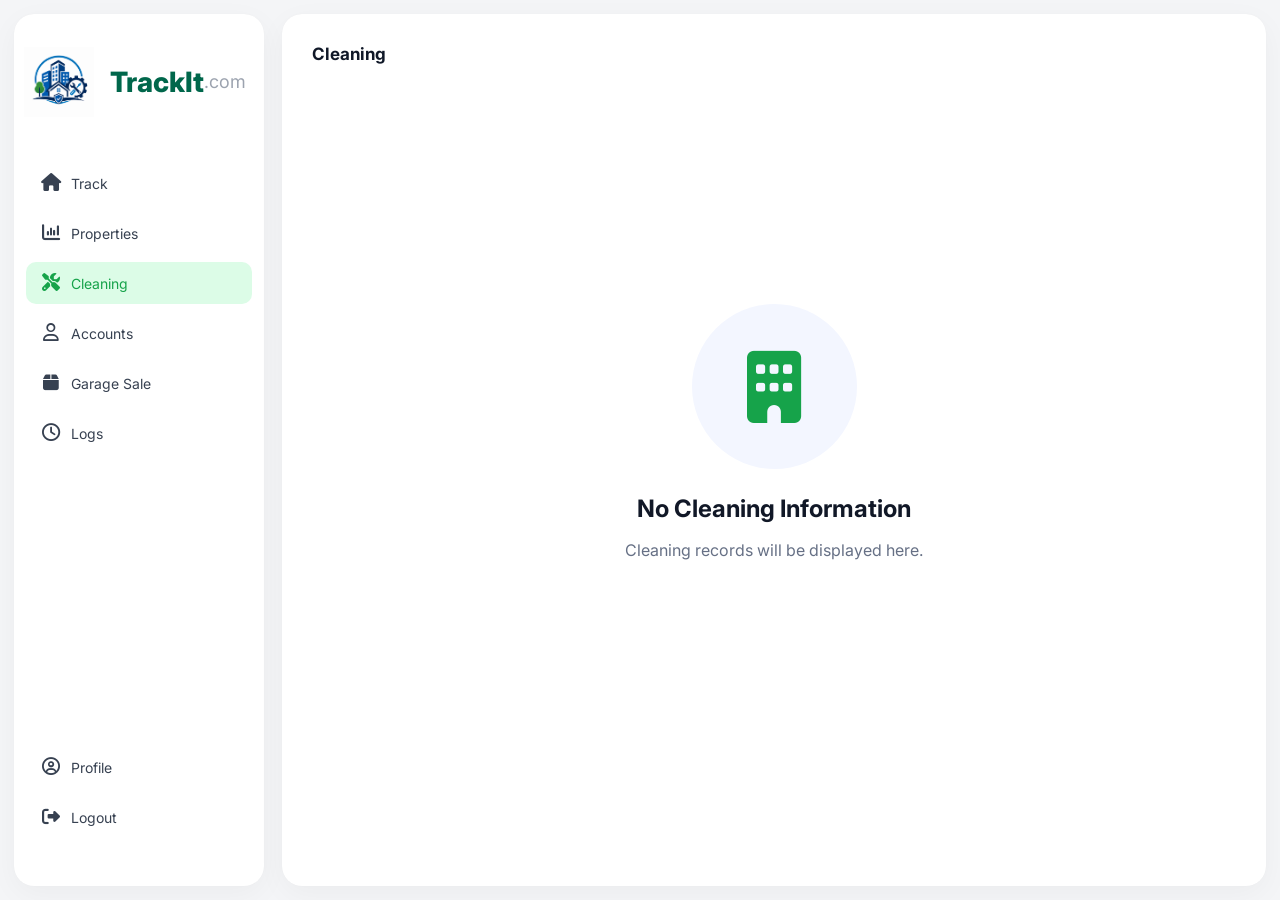
==== cleaning.html @ 6ba0632b "Initial TrackIt project" ====
<!DOCTYPE html>
<html lang="en">
<head>
<meta charset="UTF-8">
<meta name="viewport" content="width=device-width, initial-scale=1.0">

<title>TRACK IT</title>

<link rel="preconnect" href="https://fonts.googleapis.com">
<link rel="preconnect" href="https://fonts.gstatic.com" crossorigin>

<link href="https://fonts.googleapis.com/css2?family=Inter:wght@400;500;600;700;800&display=swap" rel="stylesheet">

<link rel="stylesheet"
href="https://cdnjs.cloudflare.com/ajax/libs/font-awesome/6.5.1/css/all.min.css"/>

<style>

*{
margin:0;
padding:0;
box-sizing:border-box;
font-family:'Inter',sans-serif;
}

body{
background:#f4f5f7;
height:100vh;
overflow:hidden;
}

/* Layout */

.wrapper{
display:flex;
height:100vh;
padding:14px;
gap:18px;
}

/* Sidebar */

.sidebar{
width:250px;
background:#fff;
border-radius:20px;
display:flex;
flex-direction:column;
justify-content:space-between;
align-items:left;
padding:18px 0;
box-shadow:
0 0 1px rgba(0,0,0,.05),
0 8px 30px rgba(0,0,0,.04);
}

.logo{
display:flex;
align-items:left;
gap:8px;
margin-top:15px;
margin-bottom:45px;
margin-left:10px;
}
.logo-text{
    font-size:24px;
    font-weight:700;
    align-items:center;
    line-height:1;
    display:flex;
    position:relative;
}
.track{
    color:#00674b !important;
    font-size:28px;
    font-weight:800;
}

.dotcom{
    color:#9CA3AF !important;
    font-size:18px;
    font-weight:400;
}

.logo-circle{
width:58px;
height:58px;
border-radius:50%;
background:#eef4ff;
display:flex;
align-items:center;
justify-content:center;
color:#2457ff;
font-size:28px;
}

.logo h1{
font-size:18px;
font-weight:800;
color:#2457ff;
}

.menu{
display:flex;
flex-direction:column;
gap:8px;
padding:0 12px;
}

.menu button{
    width:100%;
    height:42px;

    display:flex;
    align-items:center;
    justify-content:flex-start;

    gap:10px;

    padding:0 15px;

    border:none;
    border-radius:10px;
    background:transparent;

    cursor:pointer;

    font-size:14px;
    color:#374151;
}

.menu button i{
width:20px;
min-width:20px;
font-size:18px;
text-align:center;
}

.menu button:hover{
background:#f2f6ff;
}

.menu button.active{
background:#DCFCE7;
color:#16A34A;
}

.bottom{
    display:flex;
    flex-direction:column;
    gap:8px;
    margin-top:auto;

    padding:0 12px 30px 12px;
}
.bottom button{
    width:100%;
    height:42px;

    display:flex;
    align-items:center;
    justify-content:flex-start;

    gap:10px;
    padding:0 15px;

    border:none;
    background:transparent;
    border-radius:10px;

    cursor:pointer;

    font-size:14px;
    color:#374151;
}
.bottom button i{
width:20px;
min-width:20px;
font-size:18px;
text-align:center;
}
.bottom button:hover{
    background:#f2f4f7;
    
}

/* Main */

.main{
display:flex;
flex:1;
gap:18px;
}

/* Left Card */

.scanner-card{
width:360px;
background:white;
border-radius:20px;
padding:30px;
box-shadow:
0 0 1px rgba(0,0,0,.05),
0 8px 30px rgba(0,0,0,.04);
}

.section-title{
font-size:17px;
font-weight:700;
color:#101828;
margin-bottom:40px;
}

.scanner-area{
display:flex;
justify-content:center;
margin-top:10px;
margin-bottom:40px;
}

.scan-frame{
width:190px;
height:190px;
position:relative;
}

/* Corners */

.corner{
position:absolute;
width:42px;
height:42px;
border:4px solid #111827;
}

.tl{
left:0;
top:0;
border-right:none;
border-bottom:none;
border-radius:12px 0 0 0;
}

.tr{
right:0;
top:0;
border-left:none;
border-bottom:none;
border-radius:0 12px 0 0;
}

.bl{
left:0;
bottom:0;
border-right:none;
border-top:none;
border-radius:0 0 0 12px;
}

.br{
right:0;
bottom:0;
border-left:none;
border-top:none;
border-radius:0 0 12px 0;
}

/* barcode */

.barcode{
position:absolute;
left:50%;
top:50%;
transform:translate(-50%,-50%);
width:105px;
height:65px;
background:
repeating-linear-gradient(
90deg,
#d9dce2 0px,
#d9dce2 2px,
transparent 2px,
transparent 4px
);
}

.scan-line{
position:absolute;
width:150px;
height:4px;
background:#16A34A;
left:50%;
top:50%;
transform:translateX(-50%);
box-shadow:0 0 10px #2563eb;
animation:scan 2s linear infinite;
}

@keyframes scan{

0%{
top:60px;
}

50%{
top:120px;
}

100%{
top:60px;
}

}

.scanner-text{
text-align:center;
font-size:15px;
line-height:1.7;
color:#667085;
margin-bottom:30px;
}

.input-group{
display:flex;
flex-direction:column;
gap:12px;
}

input{
height:50px;
border:1px solid #dcdfe4;
border-radius:12px;
padding:0 15px;
font-size:15px;
outline:none;
}

input:focus{
border-color:#2457ff;
}

button.scan-btn{
height:50px;
border:none;
border-radius:12px;
background:#16A34A;
color:white;
font-weight:600;
cursor:pointer;
}

/* Right Card */

.asset-card{
flex:1;
background:white;
border-radius:20px;
padding:30px;
box-shadow:
0 0 1px rgba(0,0,0,.05),
0 8px 30px rgba(0,0,0,.04);
}

.empty-state{
height:85%;
display:flex;
flex-direction:column;
justify-content:center;
align-items:center;
}

.empty-icon{
width:165px;
height:165px;
border-radius:50%;
background:#f3f6ff;
display:flex;
align-items:center;
justify-content:center;
margin-bottom:25px;
}

.empty-icon i{
font-size:72px;
color:#16A34A;
}

.empty-state h2{
font-size:24px;
font-weight:700;
color:#111827;
margin-bottom:14px;
}

.empty-state p{
font-size:16px;
line-height:1.7;
text-align:center;
color:#667085;
}

.asset-info{
display:none;
padding-top:20px;
}

.asset-grid{
display:grid;
grid-template-columns:repeat(2,1fr);
gap:18px;
margin-top:20px;
}

.info-box{
background:#f8fafc;
border-radius:14px;
padding:18px;
}

.label{
font-size:13px;
color:#667085;
margin-bottom:6px;
}

.value{
font-size:18px;
font-weight:700;
color:#101828;
}

</style>
</head>
<body>

<div class="wrapper">

<div class="sidebar">
<div class="logo">

    <img src="images/logomoto.png"
     width="70"
     height="70">

    <div class="logo-divider"></div>

    <div class="logo-text">
    <span class="track">TrackIt</span>
    <span class="dotcom">.com</span>
</div>


</div>

<div class="menu">
<button onclick="window.location.href='displaypanel.html'">
    <i class="fa-solid fa-house"></i>
    <span>Track</span>
</button>

<button onclick="window.location.href='properties.html'">
    <i class="fa-solid fa-chart-column"></i>
    <span>Properties</span>
</button>

<button class="active">
    <i class="fa-solid fa-screwdriver-wrench"></i>
<span>Cleaning</span>
</button>
<button onclick="window.location.href='accounts.html'">
    <i class="fa-regular fa-user"></i>
<span>Accounts</span>
</button>

<button onclick="window.location.href='garagesale.html'">
    <i class="fa-solid fa-box"></i>
<span>Garage Sale</span>
</button>

<button onclick="window.location.href='logs.html'">
    <i class="fa-regular fa-clock"></i>
<span>Logs</span>
</button>
</div>

<div class="bottom">

    <button>
        <i class="fa-regular fa-circle-user"></i>
        <span>Profile</span>
    </button>

    <button>
        <i class="fa-solid fa-right-from-bracket"></i>
        <span>Logout</span>
    </button>

</div>

</div>

<div class="main">

    <div class="asset-card">

        <div style="
        display:flex;
        justify-content:space-between;
        align-items:center;
        margin-bottom:25px;
        ">

            <div class="section-title" style="margin-bottom:0;">
                Cleaning
            </div>

           

        </div>

        <div class="empty-state">

            <div class="empty-icon">
                <i class="fa-solid fa-building"></i>
            </div>

            <h2>
                No Cleaning Information
            </h2>

            <p>
                Cleaning records will be displayed here.
            </p>

        </div>

    </div>

</div>

</body>
</html>
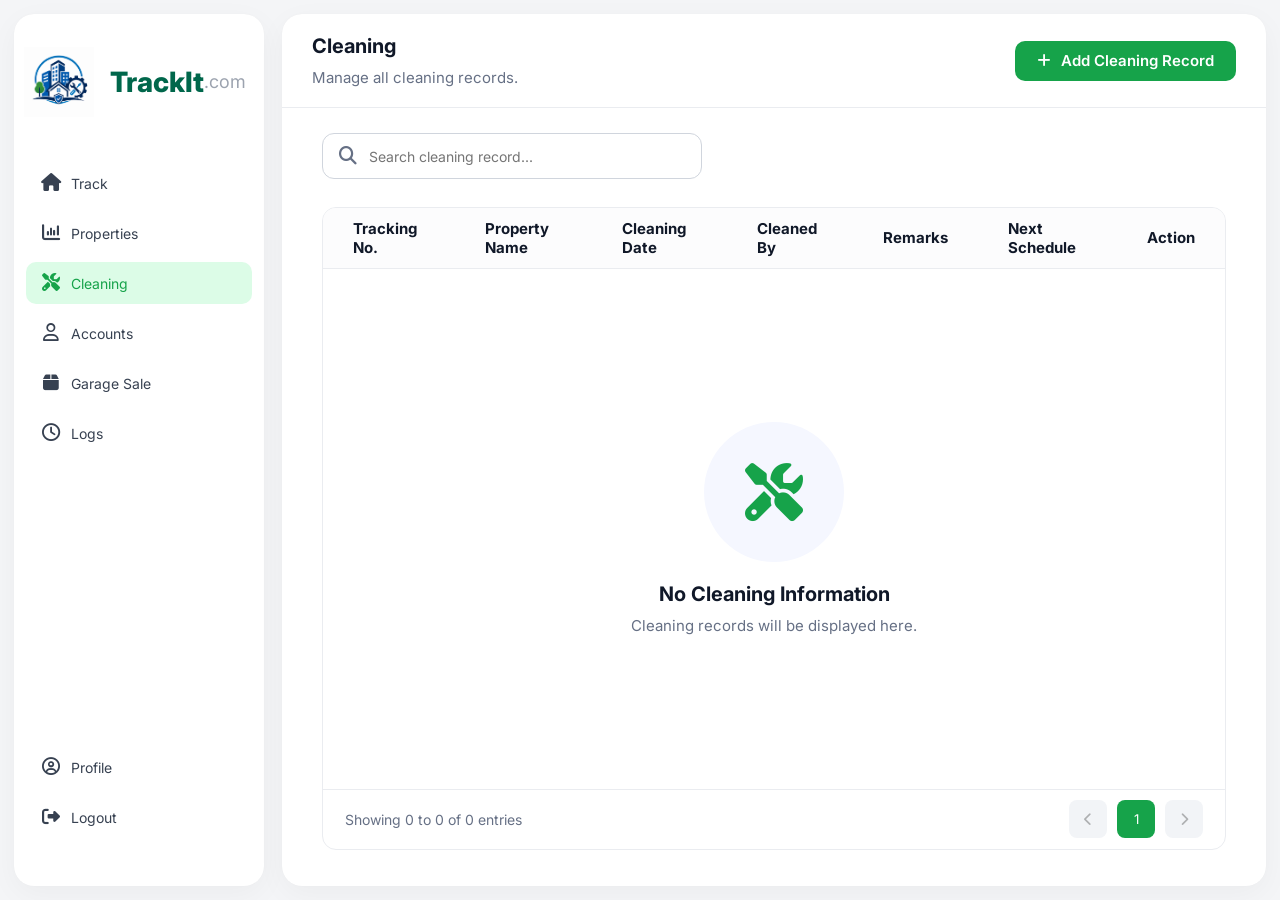
==== commit 3ee5262b: "Changes1" ====
--- a/cleaning.html
+++ b/cleaning.html
@@ -1,542 +1,765 @@
 <!DOCTYPE html>
 <html lang="en">
+
 <head>
-<meta charset="UTF-8">
-<meta name="viewport" content="width=device-width, initial-scale=1.0">
-
-<title>TRACK IT</title>
-
-<link rel="preconnect" href="https://fonts.googleapis.com">
-<link rel="preconnect" href="https://fonts.gstatic.com" crossorigin>
-
-<link href="https://fonts.googleapis.com/css2?family=Inter:wght@400;500;600;700;800&display=swap" rel="stylesheet">
-
-<link rel="stylesheet"
-href="https://cdnjs.cloudflare.com/ajax/libs/font-awesome/6.5.1/css/all.min.css"/>
-
-<style>
-
-*{
-margin:0;
-padding:0;
-box-sizing:border-box;
-font-family:'Inter',sans-serif;
-}
-
-body{
-background:#f4f5f7;
-height:100vh;
-overflow:hidden;
-}
-
-/* Layout */
-
-.wrapper{
-display:flex;
-height:100vh;
-padding:14px;
-gap:18px;
-}
-
-/* Sidebar */
-
-.sidebar{
-width:250px;
-background:#fff;
-border-radius:20px;
-display:flex;
-flex-direction:column;
-justify-content:space-between;
-align-items:left;
-padding:18px 0;
-box-shadow:
-0 0 1px rgba(0,0,0,.05),
-0 8px 30px rgba(0,0,0,.04);
-}
-
-.logo{
-display:flex;
-align-items:left;
-gap:8px;
-margin-top:15px;
-margin-bottom:45px;
-margin-left:10px;
-}
-.logo-text{
-    font-size:24px;
-    font-weight:700;
-    align-items:center;
-    line-height:1;
-    display:flex;
-    position:relative;
-}
-.track{
-    color:#00674b !important;
-    font-size:28px;
-    font-weight:800;
-}
-
-.dotcom{
-    color:#9CA3AF !important;
-    font-size:18px;
-    font-weight:400;
-}
-
-.logo-circle{
-width:58px;
-height:58px;
-border-radius:50%;
-background:#eef4ff;
-display:flex;
-align-items:center;
-justify-content:center;
-color:#2457ff;
-font-size:28px;
-}
-
-.logo h1{
-font-size:18px;
-font-weight:800;
-color:#2457ff;
-}
-
-.menu{
-display:flex;
-flex-direction:column;
-gap:8px;
-padding:0 12px;
-}
-
-.menu button{
-    width:100%;
-    height:42px;
-
-    display:flex;
-    align-items:center;
-    justify-content:flex-start;
-
-    gap:10px;
-
-    padding:0 15px;
-
-    border:none;
-    border-radius:10px;
-    background:transparent;
-
-    cursor:pointer;
-
-    font-size:14px;
-    color:#374151;
-}
-
-.menu button i{
-width:20px;
-min-width:20px;
-font-size:18px;
-text-align:center;
-}
-
-.menu button:hover{
-background:#f2f6ff;
-}
-
-.menu button.active{
-background:#DCFCE7;
-color:#16A34A;
-}
-
-.bottom{
-    display:flex;
-    flex-direction:column;
-    gap:8px;
-    margin-top:auto;
-
-    padding:0 12px 30px 12px;
-}
-.bottom button{
-    width:100%;
-    height:42px;
-
-    display:flex;
-    align-items:center;
-    justify-content:flex-start;
-
-    gap:10px;
-    padding:0 15px;
-
-    border:none;
-    background:transparent;
-    border-radius:10px;
-
-    cursor:pointer;
-
-    font-size:14px;
-    color:#374151;
-}
-.bottom button i{
-width:20px;
-min-width:20px;
-font-size:18px;
-text-align:center;
-}
-.bottom button:hover{
-    background:#f2f4f7;
-    
-}
-
-/* Main */
-
-.main{
-display:flex;
-flex:1;
-gap:18px;
-}
-
-/* Left Card */
-
-.scanner-card{
-width:360px;
-background:white;
-border-radius:20px;
-padding:30px;
-box-shadow:
-0 0 1px rgba(0,0,0,.05),
-0 8px 30px rgba(0,0,0,.04);
-}
-
-.section-title{
-font-size:17px;
-font-weight:700;
-color:#101828;
-margin-bottom:40px;
-}
-
-.scanner-area{
-display:flex;
-justify-content:center;
-margin-top:10px;
-margin-bottom:40px;
-}
-
-.scan-frame{
-width:190px;
-height:190px;
-position:relative;
-}
-
-/* Corners */
-
-.corner{
-position:absolute;
-width:42px;
-height:42px;
-border:4px solid #111827;
-}
-
-.tl{
-left:0;
-top:0;
-border-right:none;
-border-bottom:none;
-border-radius:12px 0 0 0;
-}
-
-.tr{
-right:0;
-top:0;
-border-left:none;
-border-bottom:none;
-border-radius:0 12px 0 0;
-}
-
-.bl{
-left:0;
-bottom:0;
-border-right:none;
-border-top:none;
-border-radius:0 0 0 12px;
-}
-
-.br{
-right:0;
-bottom:0;
-border-left:none;
-border-top:none;
-border-radius:0 0 12px 0;
-}
-
-/* barcode */
-
-.barcode{
-position:absolute;
-left:50%;
-top:50%;
-transform:translate(-50%,-50%);
-width:105px;
-height:65px;
-background:
-repeating-linear-gradient(
-90deg,
-#d9dce2 0px,
-#d9dce2 2px,
-transparent 2px,
-transparent 4px
-);
-}
-
-.scan-line{
-position:absolute;
-width:150px;
-height:4px;
-background:#16A34A;
-left:50%;
-top:50%;
-transform:translateX(-50%);
-box-shadow:0 0 10px #2563eb;
-animation:scan 2s linear infinite;
-}
-
-@keyframes scan{
-
-0%{
-top:60px;
-}
-
-50%{
-top:120px;
-}
-
-100%{
-top:60px;
-}
-
-}
-
-.scanner-text{
-text-align:center;
-font-size:15px;
-line-height:1.7;
-color:#667085;
-margin-bottom:30px;
-}
-
-.input-group{
-display:flex;
-flex-direction:column;
-gap:12px;
-}
-
-input{
-height:50px;
-border:1px solid #dcdfe4;
-border-radius:12px;
-padding:0 15px;
-font-size:15px;
-outline:none;
-}
-
-input:focus{
-border-color:#2457ff;
-}
-
-button.scan-btn{
-height:50px;
-border:none;
-border-radius:12px;
-background:#16A34A;
-color:white;
-font-weight:600;
-cursor:pointer;
-}
-
-/* Right Card */
-
-.asset-card{
-flex:1;
-background:white;
-border-radius:20px;
-padding:30px;
-box-shadow:
-0 0 1px rgba(0,0,0,.05),
-0 8px 30px rgba(0,0,0,.04);
-}
-
-.empty-state{
-height:85%;
-display:flex;
-flex-direction:column;
-justify-content:center;
-align-items:center;
-}
-
-.empty-icon{
-width:165px;
-height:165px;
-border-radius:50%;
-background:#f3f6ff;
-display:flex;
-align-items:center;
-justify-content:center;
-margin-bottom:25px;
-}
-
-.empty-icon i{
-font-size:72px;
-color:#16A34A;
-}
-
-.empty-state h2{
-font-size:24px;
-font-weight:700;
-color:#111827;
-margin-bottom:14px;
-}
-
-.empty-state p{
-font-size:16px;
-line-height:1.7;
-text-align:center;
-color:#667085;
-}
-
-.asset-info{
-display:none;
-padding-top:20px;
-}
-
-.asset-grid{
-display:grid;
-grid-template-columns:repeat(2,1fr);
-gap:18px;
-margin-top:20px;
-}
-
-.info-box{
-background:#f8fafc;
-border-radius:14px;
-padding:18px;
-}
-
-.label{
-font-size:13px;
-color:#667085;
-margin-bottom:6px;
-}
-
-.value{
-font-size:18px;
-font-weight:700;
-color:#101828;
-}
-
-</style>
+    <meta charset="UTF-8">
+    <meta name="viewport" content="width=device-width, initial-scale=1.0">
+
+    <title>TRACK IT</title>
+
+    <link rel="preconnect" href="https://fonts.googleapis.com">
+    <link rel="preconnect" href="https://fonts.gstatic.com" crossorigin>
+
+    <link href="https://fonts.googleapis.com/css2?family=Inter:wght@400;500;600;700;800&display=swap" rel="stylesheet">
+
+    <link rel="stylesheet" href="https://cdnjs.cloudflare.com/ajax/libs/font-awesome/6.5.1/css/all.min.css" />
+
+    <style>
+        * {
+            margin: 0;
+            padding: 0;
+            box-sizing: border-box;
+            font-family: 'Inter', sans-serif;
+        }
+
+        body {
+            background: #f4f5f7;
+            height: 100vh;
+            overflow: hidden;
+        }
+
+        /* Layout */
+
+        .wrapper {
+            display: flex;
+            height: 100vh;
+            padding: 14px;
+            gap: 18px;
+        }
+
+        /* Sidebar */
+
+        .sidebar {
+            width: 250px;
+            background: #fff;
+            border-radius: 20px;
+            display: flex;
+            flex-direction: column;
+            justify-content: space-between;
+            align-items: left;
+            padding: 18px 0;
+            box-shadow:
+                0 0 1px rgba(0, 0, 0, .05),
+                0 8px 30px rgba(0, 0, 0, .04);
+        }
+
+        .logo {
+            display: flex;
+            align-items: left;
+            gap: 8px;
+            margin-top: 15px;
+            margin-bottom: 45px;
+            margin-left: 10px;
+        }
+
+        .logo-text {
+            font-size: 24px;
+            font-weight: 700;
+            align-items: center;
+            line-height: 1;
+            display: flex;
+            position: relative;
+        }
+
+        .track {
+            color: #00674b !important;
+            font-size: 28px;
+            font-weight: 800;
+        }
+
+        .dotcom {
+            color: #9CA3AF !important;
+            font-size: 18px;
+            font-weight: 400;
+        }
+
+        .logo-circle {
+            width: 58px;
+            height: 58px;
+            border-radius: 50%;
+            background: #eef4ff;
+            display: flex;
+            align-items: center;
+            justify-content: center;
+            color: #2457ff;
+            font-size: 28px;
+        }
+
+        .logo h1 {
+            font-size: 18px;
+            font-weight: 800;
+            color: #2457ff;
+        }
+
+        .menu {
+            display: flex;
+            flex-direction: column;
+            gap: 8px;
+            padding: 0 12px;
+        }
+
+        .menu button {
+            width: 100%;
+            height: 42px;
+
+            display: flex;
+            align-items: center;
+            justify-content: flex-start;
+
+            gap: 10px;
+
+            padding: 0 15px;
+
+            border: none;
+            border-radius: 10px;
+            background: transparent;
+
+            cursor: pointer;
+
+            font-size: 14px;
+            color: #374151;
+        }
+
+        .menu button i {
+            width: 20px;
+            min-width: 20px;
+            font-size: 18px;
+            text-align: center;
+        }
+
+        .menu button:hover {
+            background: #f2f6ff;
+        }
+
+        .menu button.active {
+            background: #DCFCE7;
+            color: #16A34A;
+        }
+
+        .bottom {
+            display: flex;
+            flex-direction: column;
+            gap: 8px;
+            margin-top: auto;
+
+            padding: 0 12px 30px 12px;
+        }
+
+        .bottom button {
+            width: 100%;
+            height: 42px;
+
+            display: flex;
+            align-items: center;
+            justify-content: flex-start;
+
+            gap: 10px;
+            padding: 0 15px;
+
+            border: none;
+            background: transparent;
+            border-radius: 10px;
+
+            cursor: pointer;
+
+            font-size: 14px;
+            color: #374151;
+        }
+
+        .bottom button i {
+            width: 20px;
+            min-width: 20px;
+            font-size: 18px;
+            text-align: center;
+        }
+
+        .bottom button:hover {
+            background: #f2f4f7;
+
+        }
+
+        /* Main */
+
+        .main {
+            display: flex;
+            flex: 1;
+            gap: 18px;
+        }
+
+        /* Left Card */
+
+        .scanner-card {
+            width: 360px;
+            background: white;
+            border-radius: 20px;
+            padding: 30px;
+            box-shadow:
+                0 0 1px rgba(0, 0, 0, .05),
+                0 8px 30px rgba(0, 0, 0, .04);
+        }
+
+        .section-title {
+            font-size: 17px;
+            font-weight: 700;
+            color: #101828;
+            margin-bottom: 40px;
+        }
+
+        .scanner-area {
+            display: flex;
+            justify-content: center;
+            margin-top: 10px;
+            margin-bottom: 40px;
+        }
+
+        .scan-frame {
+            width: 190px;
+            height: 190px;
+            position: relative;
+        }
+
+        /* Corners */
+
+        .corner {
+            position: absolute;
+            width: 42px;
+            height: 42px;
+            border: 4px solid #111827;
+        }
+
+        .tl {
+            left: 0;
+            top: 0;
+            border-right: none;
+            border-bottom: none;
+            border-radius: 12px 0 0 0;
+        }
+
+        .tr {
+            right: 0;
+            top: 0;
+            border-left: none;
+            border-bottom: none;
+            border-radius: 0 12px 0 0;
+        }
+
+        .bl {
+            left: 0;
+            bottom: 0;
+            border-right: none;
+            border-top: none;
+            border-radius: 0 0 0 12px;
+        }
+
+        .br {
+            right: 0;
+            bottom: 0;
+            border-left: none;
+            border-top: none;
+            border-radius: 0 0 12px 0;
+        }
+
+        /* barcode */
+
+        .barcode {
+            position: absolute;
+            left: 50%;
+            top: 50%;
+            transform: translate(-50%, -50%);
+            width: 105px;
+            height: 65px;
+            background:
+                repeating-linear-gradient(90deg,
+                    #d9dce2 0px,
+                    #d9dce2 2px,
+                    transparent 2px,
+                    transparent 4px);
+        }
+
+        .scan-line {
+            position: absolute;
+            width: 150px;
+            height: 4px;
+            background: #16A34A;
+            left: 50%;
+            top: 50%;
+            transform: translateX(-50%);
+            box-shadow: 0 0 10px #2563eb;
+            animation: scan 2s linear infinite;
+        }
+
+        @keyframes scan {
+
+            0% {
+                top: 60px;
+            }
+
+            50% {
+                top: 120px;
+            }
+
+            100% {
+                top: 60px;
+            }
+
+        }
+
+        .scanner-text {
+            text-align: center;
+            font-size: 15px;
+            line-height: 1.7;
+            color: #667085;
+            margin-bottom: 30px;
+        }
+
+        .input-group {
+            display: flex;
+            flex-direction: column;
+            gap: 12px;
+        }
+
+        input {
+
+            height: 50px;
+            border: 1px solid #dcdfe4;
+            border-radius: 12px;
+            font-size: 15px;
+            outline: none;
+
+        }
+
+        input:focus {
+            border-color: #2457ff;
+        }
+
+        button.scan-btn {
+            height: 50px;
+            border: none;
+            border-radius: 12px;
+            background: #16A34A;
+            color: white;
+            font-weight: 600;
+            cursor: pointer;
+        }
+
+        /* Right Card */
+
+        .asset-card {
+            flex: 1;
+            background: white;
+            border-radius: 20px;
+            padding: 0px;
+            box-shadow:
+                0 0 1px rgba(0, 0, 0, .05),
+                0 8px 30px rgba(0, 0, 0, .04);
+        }
+
+        .empty-state {
+            height: 85%;
+            display: flex;
+            flex-direction: column;
+            justify-content: center;
+            align-items: center;
+        }
+
+        .empty-icon {
+            width: 165px;
+            height: 165px;
+            border-radius: 50%;
+            background: #f3f6ff;
+            display: flex;
+            align-items: center;
+            justify-content: center;
+            margin-bottom: 25px;
+        }
+
+        .empty-icon i {
+            font-size: 72px;
+            color: #16A34A;
+        }
+
+        .empty-state h2 {
+            font-size: 24px;
+            font-weight: 700;
+            color: #111827;
+            margin-bottom: 14px;
+        }
+
+        .empty-state p {
+            font-size: 16px;
+            line-height: 1.7;
+            text-align: center;
+            color: #667085;
+        }
+
+        .asset-info {
+            display: none;
+            padding-top: 20px;
+        }
+
+        .asset-grid {
+            display: grid;
+            grid-template-columns: repeat(2, 1fr);
+            gap: 18px;
+            margin-top: 20px;
+        }
+
+        .info-box {
+            background: #f8fafc;
+            border-radius: 14px;
+            padding: 18px;
+        }
+
+        .label {
+            font-size: 13px;
+            color: #667085;
+            margin-bottom: 6px;
+        }
+
+        .value {
+            font-size: 18px;
+            font-weight: 700;
+            color: #101828;
+        }
+
+        .properties-header {
+            display: flex;
+            justify-content: space-between;
+            align-items: center;
+            padding: 20px 30px;
+            border-bottom: 1px solid #EAECF0;
+        }
+
+        .properties-header h1 {
+            font-size: 20px;
+            font-weight: 700;
+            color: #101828;
+            margin-bottom: 10px;
+        }
+
+        .properties-header p {
+            color: #667085;
+            font-size: 15px;
+        }
+
+        .add-property-btn {
+            height: 40px;
+            border: none;
+            padding: 0 22px;
+            border-radius: 10px;
+            background: #16A34A;
+            color: white;
+            font-weight: 600;
+            font-size: 15px;
+            cursor: pointer;
+            display: flex;
+            align-items: center;
+            gap: 10px;
+        }
+
+        .add-property-btn:hover {
+            background: #15803D;
+        }
+
+        .search-container {
+            padding: 25px 40px 10px;
+        }
+
+        .search-box {
+            width: 380px;
+            height: 46px;
+            border: 1px solid #D0D5DD;
+            border-radius: 12px;
+            display: flex;
+            align-items: center;
+            padding: 0 16px;
+            gap: 12px;
+        }
+
+        .search-box i {
+            color: #667085;
+            font-size: 18px;
+        }
+
+        .search-box input {
+            border: none;
+            outline: none;
+            height: 100%;
+            width: 100%;
+            font-size: 14px;
+        }
+
+        .table-container {
+            margin: 18px 40px 30px;
+            border: 1px solid #EAECF0;
+            border-radius: 14px;
+            overflow: auto;
+        }
+
+        .property-table {
+            width: 100%;
+            border-collapse: collapse;
+        }
+
+        .property-table th {
+            height: 60px;
+            text-align: left;
+            padding: 0 30px;
+            background: #FCFCFD;
+            color: #101828;
+            font-size: 15px;
+            font-weight: 700;
+            border-bottom: 1px solid #EAECF0;
+        }
+
+        .empty-state-table {
+            height: calc(100vh - 380px);
+            display: flex;
+            flex-direction: column;
+            justify-content: center;
+            align-items: center;
+        }
+
+        .empty-state-table .empty-icon {
+            width: 140px;
+            height: 140px;
+            border-radius: 50%;
+            background: #F5F7FF;
+            display: flex;
+            align-items: center;
+            justify-content: center;
+            margin-bottom: 20px;
+        }
+
+        .empty-state-table .empty-icon i {
+            font-size: 58px;
+            color: #16A34A;
+        }
+
+        .empty-state-table h2 {
+            font-size: 20px;
+            font-weight: 700;
+            color: #101828;
+            margin-bottom: 10px;
+        }
+
+        .empty-state-table p {
+            color: #667085;
+            font-size: 15px;
+        }
+
+        .pagination {
+            height: 60px;
+            border-top: 1px solid #EAECF0;
+            display: flex;
+            align-items: center;
+            justify-content: space-between;
+            padding: 0 22px;
+        }
+
+        .pagination-info {
+            color: #667085;
+            font-size: 14px;
+        }
+
+        .pagination-buttons {
+            display: flex;
+            gap: 10px;
+        }
+
+        .pagination-buttons button {
+            width: 38px;
+            height: 38px;
+            border: none;
+            border-radius: 8px;
+            background: #F2F4F7;
+            cursor: pointer;
+        }
+
+        .active-page {
+            background: #16A34A !important;
+            color: white;
+        }
+    </style>
 </head>
+
 <body>
 
-<div class="wrapper">
-
-<div class="sidebar">
-<div class="logo">
-
-    <img src="images/logomoto.png"
-     width="70"
-     height="70">
-
-    <div class="logo-divider"></div>
-
-    <div class="logo-text">
-    <span class="track">TrackIt</span>
-    <span class="dotcom">.com</span>
-</div>
-
-
-</div>
-
-<div class="menu">
-<button onclick="window.location.href='displaypanel.html'">
-    <i class="fa-solid fa-house"></i>
-    <span>Track</span>
-</button>
-
-<button onclick="window.location.href='properties.html'">
-    <i class="fa-solid fa-chart-column"></i>
-    <span>Properties</span>
-</button>
-
-<button class="active">
-    <i class="fa-solid fa-screwdriver-wrench"></i>
-<span>Cleaning</span>
-</button>
-<button onclick="window.location.href='accounts.html'">
-    <i class="fa-regular fa-user"></i>
-<span>Accounts</span>
-</button>
-
-<button onclick="window.location.href='garagesale.html'">
-    <i class="fa-solid fa-box"></i>
-<span>Garage Sale</span>
-</button>
-
-<button onclick="window.location.href='logs.html'">
-    <i class="fa-regular fa-clock"></i>
-<span>Logs</span>
-</button>
-</div>
-
-<div class="bottom">
-
-    <button>
-        <i class="fa-regular fa-circle-user"></i>
-        <span>Profile</span>
-    </button>
-
-    <button>
-        <i class="fa-solid fa-right-from-bracket"></i>
-        <span>Logout</span>
-    </button>
-
-</div>
-
-</div>
-
-<div class="main">
-
-    <div class="asset-card">
-
-        <div style="
-        display:flex;
-        justify-content:space-between;
-        align-items:center;
-        margin-bottom:25px;
-        ">
-
-            <div class="section-title" style="margin-bottom:0;">
-                Cleaning
+    <div class="wrapper">
+
+        <div class="sidebar">
+            <div class="logo">
+
+                <img src="images/logomoto.png" width="70" height="70">
+
+                <div class="logo-divider"></div>
+
+                <div class="logo-text">
+                    <span class="track">TrackIt</span>
+                    <span class="dotcom">.com</span>
+                </div>
+
+
             </div>
 
-           
+            <div class="menu">
+                <button onclick="window.location.href='displaypanel.html'">
+                    <i class="fa-solid fa-house"></i>
+                    <span>Track</span>
+                </button>
+
+                <button onclick="window.location.href='properties.html'">
+                    <i class="fa-solid fa-chart-column"></i>
+                    <span>Properties</span>
+                </button>
+
+                <button class="active">
+                    <i class="fa-solid fa-screwdriver-wrench"></i>
+                    <span>Cleaning</span>
+                </button>
+                <button onclick="window.location.href='accounts.html'">
+                    <i class="fa-regular fa-user"></i>
+                    <span>Accounts</span>
+                </button>
+
+                <button onclick="window.location.href='garagesale.html'">
+                    <i class="fa-solid fa-box"></i>
+                    <span>Garage Sale</span>
+                </button>
+
+                <button onclick="window.location.href='logs.html'">
+                    <i class="fa-regular fa-clock"></i>
+                    <span>Logs</span>
+                </button>
+            </div>
+
+            <div class="bottom">
+
+                <button>
+                    <i class="fa-regular fa-circle-user"></i>
+                    <span>Profile</span>
+                </button>
+
+                <button>
+                    <i class="fa-solid fa-right-from-bracket"></i>
+                    <span>Logout</span>
+                </button>
+
+            </div>
 
         </div>
 
-        <div class="empty-state">
-
-            <div class="empty-icon">
-                <i class="fa-solid fa-building"></i>
+        <div class="main">
+
+            <div class="asset-card">
+
+                <!-- Header -->
+                <div class="properties-header">
+
+                    <div>
+                        <h1>Cleaning</h1>
+                        <p>Manage all cleaning records.</p>
+                    </div>
+
+                    <button class="add-property-btn">
+                        <i class="fa-solid fa-plus"></i>
+                        Add Cleaning Record
+                    </button>
+
+                </div>
+
+                <!-- Search -->
+                <div class="search-container">
+
+                    <div class="search-box">
+                        <i class="fa-solid fa-magnifying-glass"></i>
+                        <input type="text" placeholder="Search cleaning record...">
+                    </div>
+
+                </div>
+
+                <!-- Table -->
+                <div class="table-container">
+
+                    <table class="property-table">
+
+                        <thead>
+                            <tr>
+                                <th>Tracking No.</th>
+                                <th>Property Name</th>
+                                <th>Cleaning Date</th>
+                                <th>Cleaned By</th>
+                                <th>Remarks</th>
+                                <th>Next Schedule</th>
+                                <th>Action</th>
+                            </tr>
+                        </thead>
+
+                        <tbody>
+
+                            <tr>
+                                <td colspan="7">
+
+                                    <div class="empty-state-table">
+
+                                        <div class="empty-icon">
+                                            <i class="fa-solid fa-screwdriver-wrench"></i>
+                                        </div>
+
+                                        <h2>No Cleaning Information</h2>
+
+                                        <p>
+                                            Cleaning records will be displayed here.
+                                        </p>
+
+                                    </div>
+
+                                </td>
+                            </tr>
+
+                        </tbody>
+
+                    </table>
+
+                    <!-- Pagination -->
+                    <div class="pagination">
+
+                        <div class="pagination-info">
+                            Showing 0 to 0 of 0 entries
+                        </div>
+
+                        <div class="pagination-buttons">
+
+                            <button disabled>
+                                <i class="fa-solid fa-chevron-left"></i>
+                            </button>
+
+                            <button class="active-page">
+                                1
+                            </button>
+
+                            <button disabled>
+                                <i class="fa-solid fa-chevron-right"></i>
+                            </button>
+
+                        </div>
+
+                    </div>
+
+                </div>
+
             </div>
 
-            <h2>
-                No Cleaning Information
-            </h2>
-
-            <p>
-                Cleaning records will be displayed here.
-            </p>
-
-        </div>
-
-    </div>
-
-</div>
-
 </body>
+
 </html>
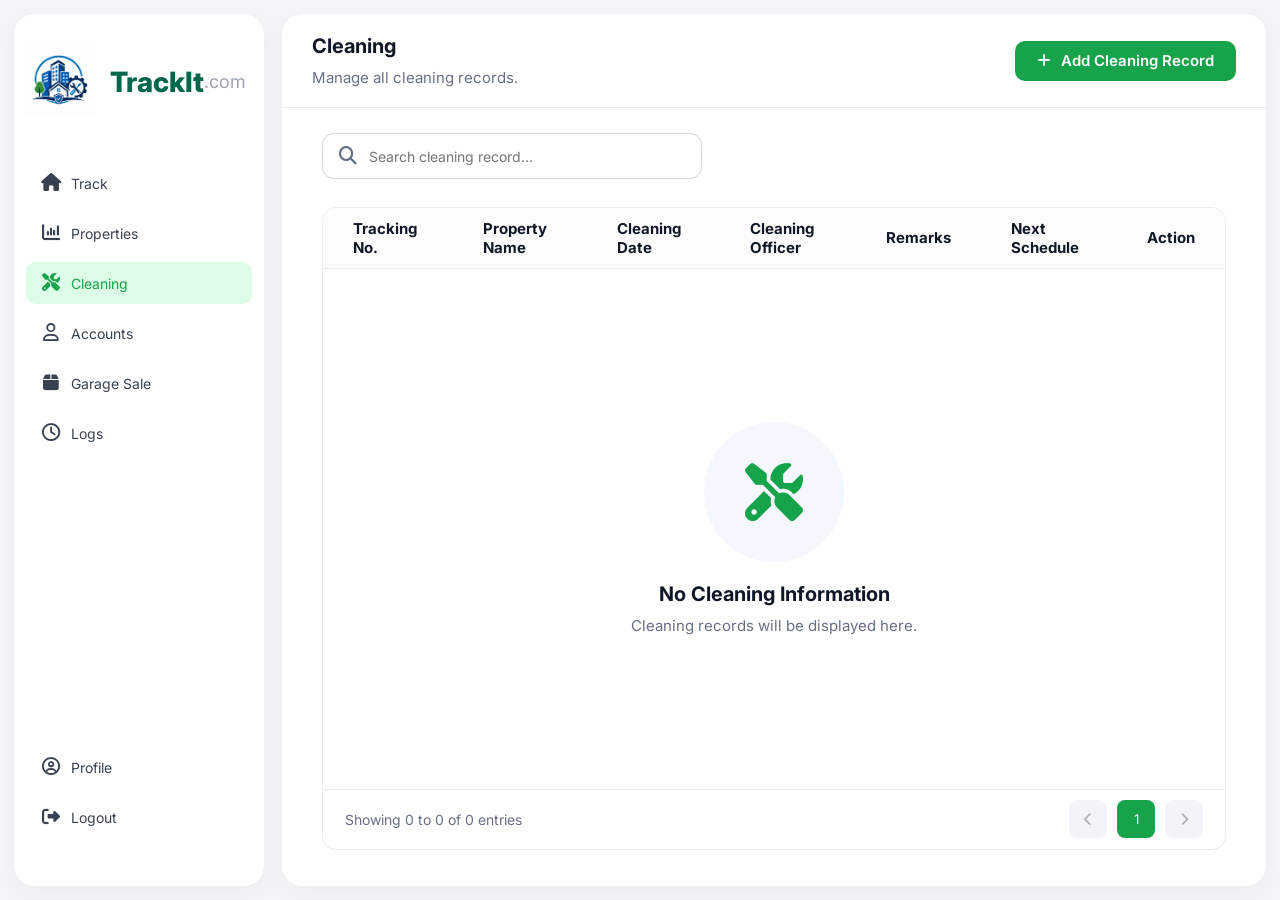
==== commit 90a94163: "scanning the barcode" ====
--- a/cleaning.html
+++ b/cleaning.html
@@ -698,7 +698,7 @@
                                 <th>Tracking No.</th>
                                 <th>Property Name</th>
                                 <th>Cleaning Date</th>
-                                <th>Cleaned By</th>
+                                <th>Cleaning Officer</th>
                                 <th>Remarks</th>
                                 <th>Next Schedule</th>
                                 <th>Action</th>
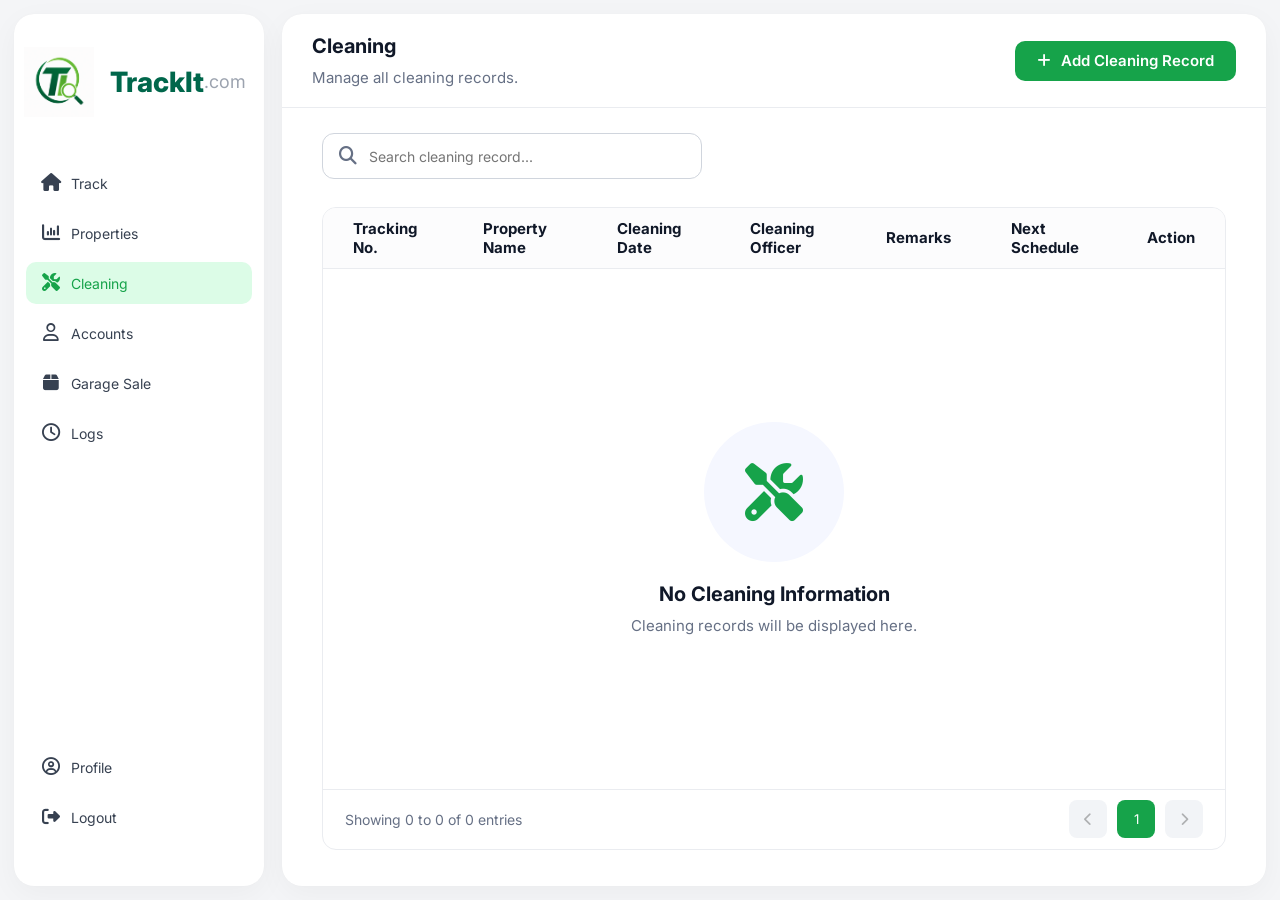
==== commit f6e4f1d9: "recent logs, add property and imp, exp, filter and genbarc" ====
--- a/cleaning.html
+++ b/cleaning.html
@@ -600,7 +600,7 @@
         <div class="sidebar">
             <div class="logo">
 
-                <img src="images/logomoto.png" width="70" height="70">
+                <img src="images/TI.png" width="70" height="70">
 
                 <div class="logo-divider"></div>
 
